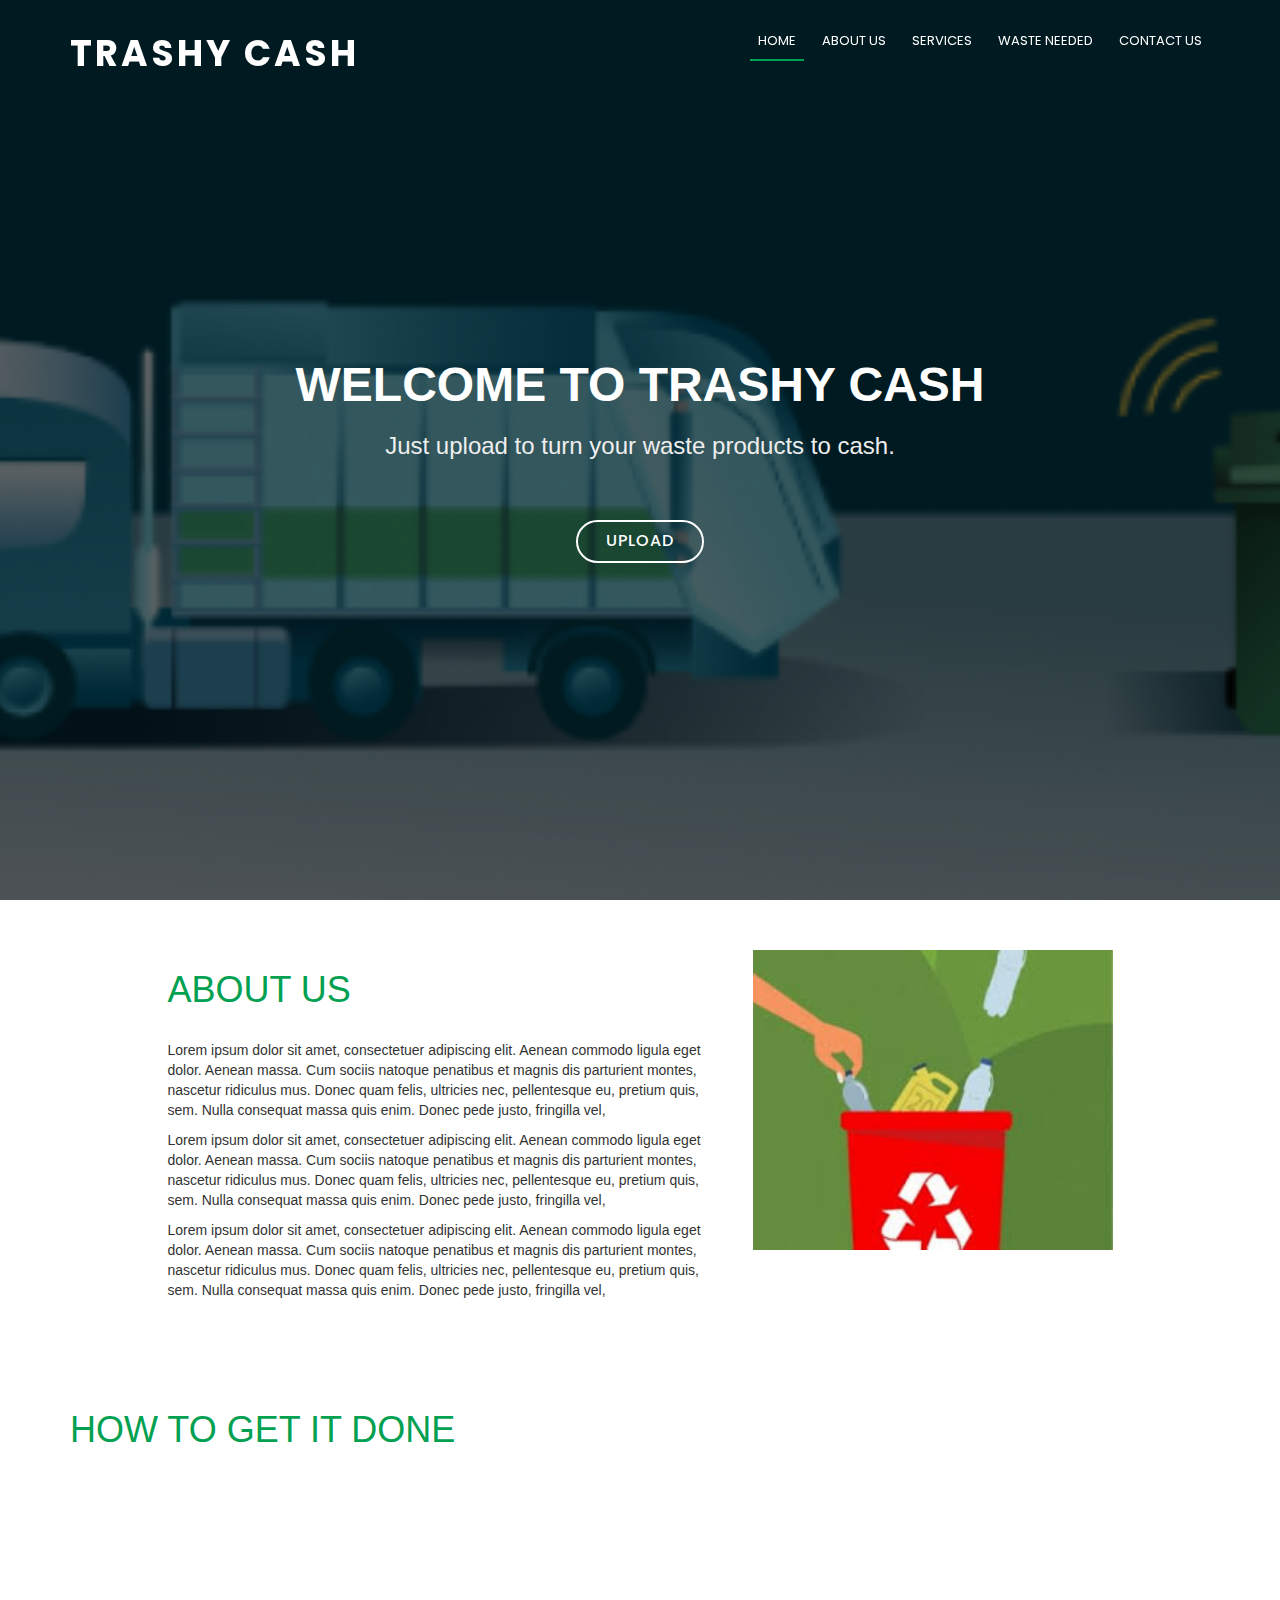
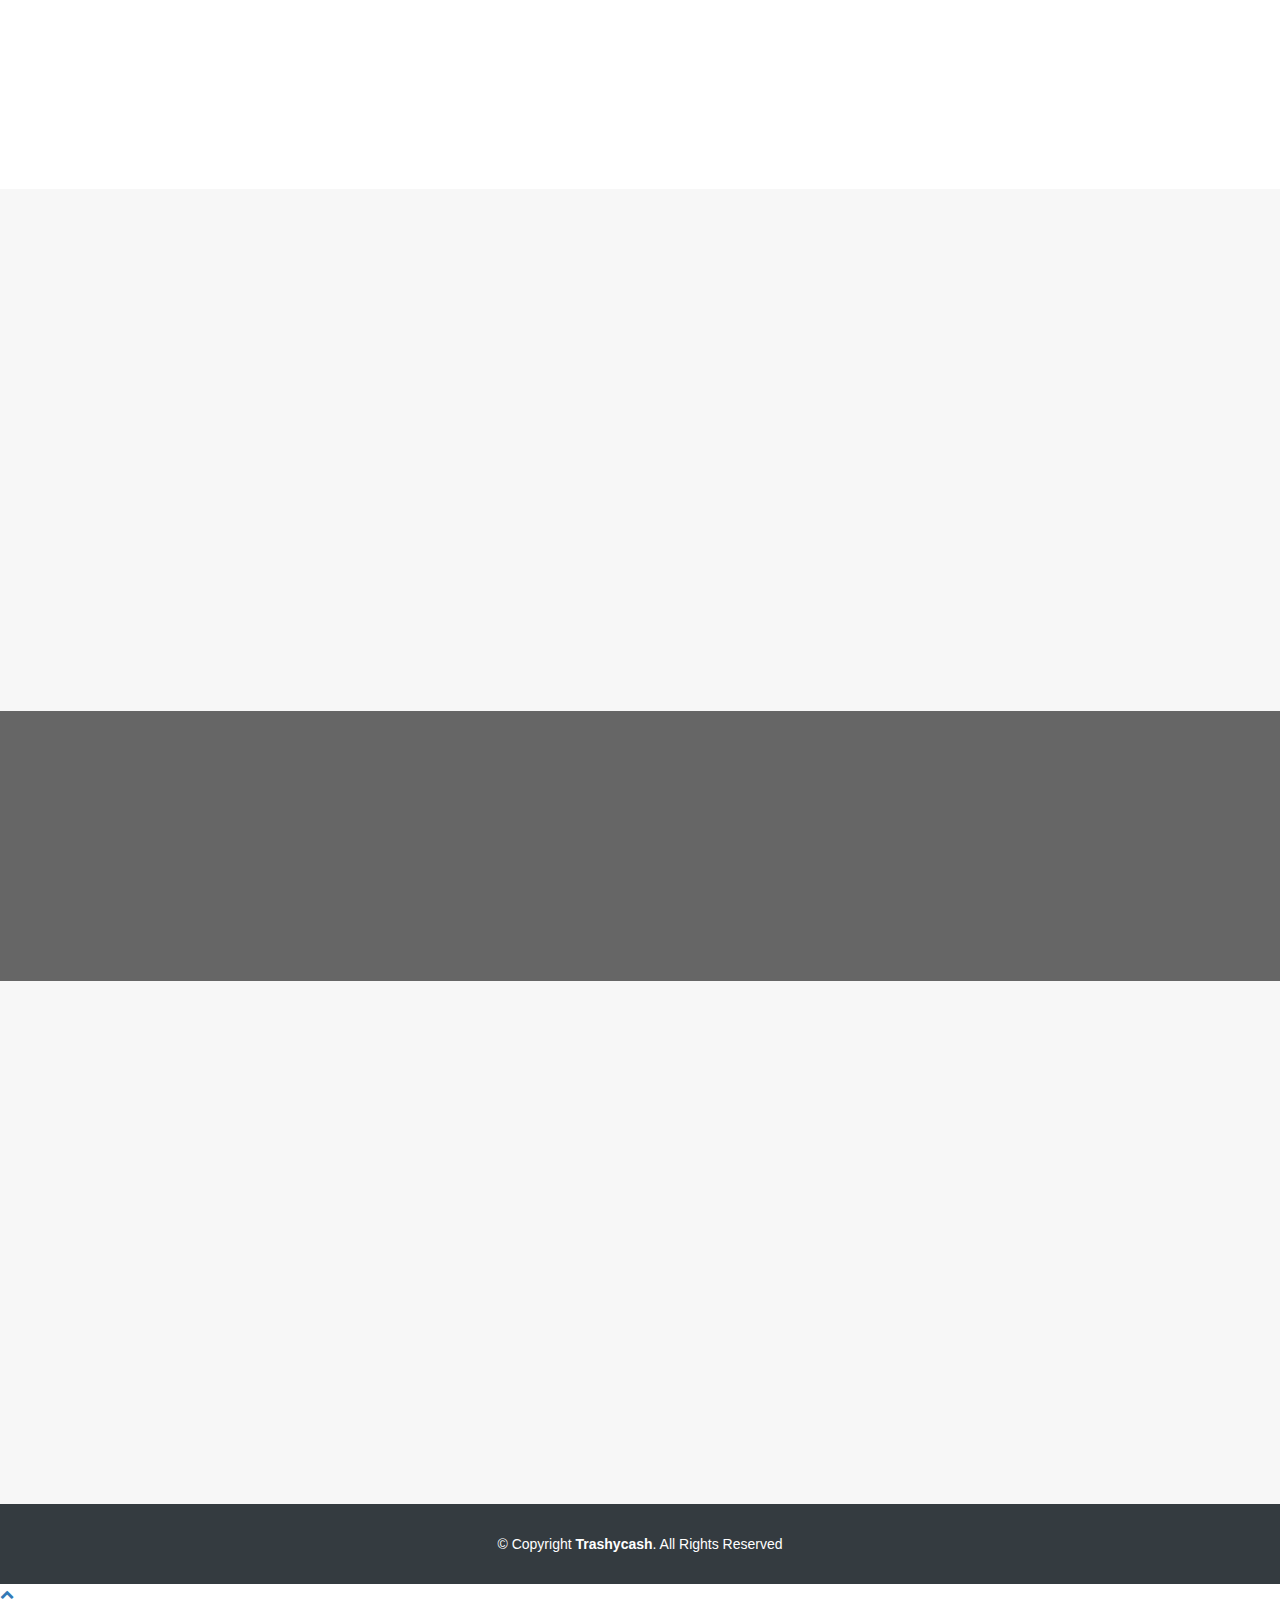
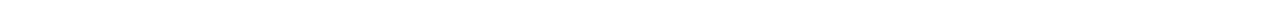
==== index.html @ c7c0f081 "Add files via upload" ====
<!DOCTYPE html>
<html lang="en">
<head>
  <meta charset="utf-8">
  <title>Trashy Cash</title>
  <meta content="width=device-width, initial-scale=1.0" name="viewport">
  <meta content="" name="keywords">
  <meta content="" name="description">

  <!-- Favicons -->
  <link href="img/favicon.png" rel="icon">
  <link href="img/apple-touch-icon.png" rel="apple-touch-icon">

  <!-- Google Fonts -->
  <link href="https://fonts.googleapis.com/css?family=Open+Sans:300,300i,400,400i,700,700i|Poppins:300,400,500,700" rel="stylesheet">

  <!-- Bootstrap CSS File -->
  <link href="lib/bootstrap/css/bootstrap.min.css" rel="stylesheet">

  <!--  CSS Files For Libraries -->
  <link href="lib/font-awesome/css/font-awesome.min.css" rel="stylesheet">
  <link href="lib/animate/animate.min.css" rel="stylesheet">

  <!-- Main Custom Stylesheet-->
  <link href="css/style.css" rel="stylesheet">

  
</head>
<body>

<!--==========================
  Header
  ============================-->
  <header id="header">
    <div class="container">

      <div id="logo" class="pull-left">
        <!--<a href="#hero"><img src="img/logo.png" alt="" title="" /></img></a>-->
        <!-- Uncomment below if you prefer to use a text logo -->
        <h1><a href="#hero">Trashy Cash</a></h1>
      </div>

      <nav id="nav-menu-container">
        <ul class="nav-menu">
          <li class="menu-active"><a href="#hero">Home</a></li>
          <li><a href="#about">About Us</a></li>
          <li><a href="#services">Services</a></li>
          <li><a href="#portfolio">Waste Needed</a></li>
          <!--<li><a href="#team">Team</a></li>-->
          <!--<li class="menu-has-children"><a href="">Drop Down</a>
            <ul>
              <li><a href="#">Drop Down 1</a></li>
              <li class="menu-has-children"><a href="#">Drop Down 2</a>
                <ul>
                  <li><a href="#">Deep Drop Down 1</a></li>
                  <li><a href="#">Deep Drop Down 2</a></li>
                  <li><a href="#">Deep Drop Down 3</a></li>
                  <li><a href="#">Deep Drop Down 4</a></li>
                  <li><a href="#">Deep Drop Down 5</a></li>
                </ul>
              </li>
              <li><a href="#">Drop Down 3</a></li>
              <li><a href="#">Drop Down 4</a></li>
              <li><a href="#">Drop Down 5</a></li>
            </ul>
          </li>-->
          <li><a href="#contact">Contact Us</a></li>
        </ul>
      </nav><!-- #nav-menu-container -->
    </div>
  </header><!-- #header -->

<!--==========================
    Hero Section
  ============================-->
  <section id="hero">
    <div class="hero-container">
      <h1>Welcome to Trashy Cash</h1>
      <h2>Just upload to turn your waste products to cash.</h2>
      <a href="https://docs.google.com/forms/d/e/1FAIpQLSfLsSIAt1y_o8FM-UbKfz3Cb-Qn1ecVWnhMZjjjKS8A0uUiVQ/viewform?usp=sf_link" class="btn-get-started">Upload</a>
    </div>
  </section><!-- #hero -->

  <!--About section-->

  <section id="about" class="sectionn">
      <div class="container">
          <div class="row">
              <div class="col-md-6 col-md-offset-1">
                  <h1>ABOUT US</h1>
                  <p>Lorem ipsum dolor sit amet, consectetuer adipiscing elit. Aenean commodo ligula eget dolor. Aenean massa. Cum sociis natoque penatibus et magnis dis parturient montes, nascetur ridiculus mus. Donec quam felis, ultricies nec, pellentesque eu, pretium quis, sem. Nulla consequat massa quis enim. Donec pede justo, fringilla vel,  </p>
                  <p>Lorem ipsum dolor sit amet, consectetuer adipiscing elit. Aenean commodo ligula eget dolor. Aenean massa. Cum sociis natoque penatibus et magnis dis parturient montes, nascetur ridiculus mus. Donec quam felis, ultricies nec, pellentesque eu, pretium quis, sem. Nulla consequat massa quis enim. Donec pede justo, fringilla vel,  </p>
                  <p>Lorem ipsum dolor sit amet, consectetuer adipiscing elit. Aenean commodo ligula eget dolor. Aenean massa. Cum sociis natoque penatibus et magnis dis parturient montes, nascetur ridiculus mus. Donec quam felis, ultricies nec, pellentesque eu, pretium quis, sem. Nulla consequat massa quis enim. Donec pede justo, fringilla vel,  </p>
              </div>

              <div class="col-md-4 ">
                  <img src="images/images.jpg" alt="" width="100%">
              </div>
          </div>
      </div>

  </section>

  <!--how to get it done-->

  <section id="procedure" class="sectionn">
      <div class="container">
          <h1>HOW TO GET IT DONE</h1>
          

              <div class="row">
          <div class="col-lg-4 col-md-6 wow fadeInUp" data-wow-delay="0.2s">
            <div class="box">
              <div class="icon"><a href=""><i class="fa fa-desktop"></i></a></div>
              <h4 class="title"><a href="">Lorem Ipsum</a></h4>
              <p class="description">Voluptatum deleniti atque corrupti quos dolores et quas molestias excepturi sint occaecati cupiditate non provident</p>
            </div>
          </div>
          <div class="col-lg-4 col-md-6 wow fadeInUp" data-wow-delay="0.4s">
            <div class="box">
              <div class="icon"><a href=""><i class="fa fa-bar-chart"></i></a></div>
              <h4 class="title"><a href="">Dolor Sitema</a></h4>
              <p class="description">Minim veniam, quis nostrud exercitation ullamco laboris nisi ut aliquip ex ea commodo consequat tarad limino ata</p>
            </div>
          </div>
          <div class="col-lg-4 col-md-6 wow fadeInUp" data-wow-delay="0.6s">
            <div class="box">
              <div class="icon"><a href=""><i class="fa fa-paper-plane"></i></a></div>
              <h4 class="title"><a href="">Sed ut perspiciatis</a></h4>
              <p class="description">Duis aute irure dolor in reprehenderit in voluptate velit esse cillum dolore eu fugiat nulla pariatur</p>
            </div>
          </div>
                  
                  
                  
              </div>

              
          </div>
      </div>

  </section>

  <!--<section id="needed" class="sectionn">
      <div class="container">
          <div class="row">
              <div class="col-md-6 col-md-offset-1">
                  <h1>ABOUT US</h1>
                  <p>Lorem ipsum dolor sit amet, consectetuer adipiscing elit. Aenean commodo ligula eget dolor. Aenean massa. Cum sociis natoque penatibus et magnis dis parturient montes, nascetur ridiculus mus. Donec quam felis, ultricies nec, pellentesque eu, pretium quis, sem. Nulla consequat massa quis enim. Donec pede justo, fringilla vel,  </p>
                  <p>Lorem ipsum dolor sit amet, consectetuer adipiscing elit. Aenean commodo ligula eget dolor. Aenean massa. Cum sociis natoque penatibus et magnis dis parturient montes, nascetur ridiculus mus. Donec quam felis, ultricies nec, pellentesque eu, pretium quis, sem. Nulla consequat massa quis enim. Donec pede justo, fringilla vel,  </p>
                  <p>Lorem ipsum dolor sit amet, consectetuer adipiscing elit. Aenean commodo ligula eget dolor. Aenean massa. Cum sociis natoque penatibus et magnis dis parturient montes, nascetur ridiculus mus. Donec quam felis, ultricies nec, pellentesque eu, pretium quis, sem. Nulla consequat massa quis enim. Donec pede justo, fringilla vel,  </p>
              </div>

              <div class="col-md-4 ">
                  <img src="images/images.jpg" alt="" width="100%">
              </div>
          </div>
      </div>
      
       </section>-->

       <!--==========================
      Portfolio Section
    ============================-->
    <section id="portfolio">
      <div class="container wow fadeInUp">
        <div class="section-header">
          <h3 class="section-title">MATERIALS NEEDED</h3>
          <!--<p class="section-description">Sed ut perspiciatis unde omnis iste natus error sit voluptatem accusantium doloremque</p>-->
        </div>
        <div class="row">

          <div class="col-lg-12">
            <ul id="portfolio-flters">
              <li data-filter=".filter-app, .filter-card, .filter-logo, .filter-web" class="filter-active">All</li>
              <li data-filter=".filter-app">App</li>
              <li data-filter=".filter-card">Card</li>
              <li data-filter=".filter-logo">Logo</li>
              <li data-filter=".filter-web">Web</li>
            </ul>
          </div>
        </div>

        <div class="row" id="portfolio-wrapper">
          <div class="col-lg-3 col-md-6 portfolio-item filter-app">
            <a href="">
              <img src="images/glassBottles.jpg" alt="">
              <div class="details">
                <h4>App 1</h4>
                <span>Alored dono par</span>
              </div>
            </a>
          </div>

          <div class="col-lg-3 col-md-6 portfolio-item filter-web">
            <a href="">
              <img src="images/metal.jpg" alt="">
              <div class="details">
                <h4>Web 2</h4>
                <span>Alored dono par</span>
              </div>
            </a>
          </div>

          <div class="col-lg-3 col-md-6 portfolio-item filter-app">
            <a href="">
              <img src="images/rubberBottle.jpg" alt="">
              <div class="details">
                <h4>App 3</h4>
                <span>Alored dono par</span>
              </div>
            </a>
          </div>

          <div class="col-lg-3 col-md-6 portfolio-item filter-card">
            <a href="">
              <img src="images/sachet.png" alt="">
              <div class="details">
                <h4>Card 1</h4>
                <span>Alored dono par</span>
              </div>
            </a>
          </div>

        

        
          


         

          
        </div>

      </div>
    </section><!-- #portfolio -->

      

  <!--call to action-->

   <section id="call-to-action">
      <div class="container wow fadeIn">
        <div class="row">
          <div class="col-lg-9 text-center text-lg-left">
            <h3 class="cta-title">Call To Action</h3>
            <p class="cta-text"> Duis aute irure dolor in reprehenderit in voluptate velit esse cillum dolore eu fugiat nulla pariatur. Excepteur sint occaecat cupidatat non proident, sunt in culpa qui officia deserunt mollit anim id est laborum.</p>
          </div>
          <div class="col-lg-3 cta-btn-container text-center">
            <a class="cta-btn align-middle" href="#">Call To Action</a>
          </div>
        </div>

      </div>
    </section><!-- #call-to-action -->


    
    <!--==========================
      Contact Section
    ============================-->
    <section id="contact">
      <div class="container wow fadeInUp">
        <div class="section-header">
          <h3 class="section-title">Contact</h3>
          <p class="section-description">Sed ut perspiciatis unde omnis iste natus error sit voluptatem accusantium doloremque</p>
        </div>
      </div>

      <!--<div id="google-map" data-latitude="40.713732" data-longitude="-74.0092704"></div>-->

      <div class="container wow fadeInUp">
        <div class="row justify-content-center">

          <div class="col-lg-3 col-md-4">

            <div class="info">
              <div>
                <i class="fa fa-map-marker"></i>
                <p>A108 Adam Street<br>New York, NY 535022</p>
              </div>

              <div>
                <i class="fa fa-envelope"></i>
                <p>info@example.com</p>
              </div>

              <div>
                <i class="fa fa-phone"></i>
                <p>+1 5589 55488 55s</p>
              </div>
            </div>

            <div class="social-links">
              <a href="#" class="twitter"><i class="fa fa-twitter"></i></a>
              <a href="#" class="facebook"><i class="fa fa-facebook"></i></a>
              <a href="#" class="instagram"><i class="fa fa-instagram"></i></a>
              <a href="#" class="google-plus"><i class="fa fa-google-plus"></i></a>
              <a href="#" class="linkedin"><i class="fa fa-linkedin"></i></a>
            </div>

          </div>

          <div class="col-lg-5 col-md-8">
            <div class="form">
              <div id="sendmessage">Your message has been sent. Thank you!</div>
              <div id="errormessage"></div>
              <form action="" method="post" role="form" class="contactForm">
                <div class="form-group">
                  <input type="text" name="name" class="form-control" id="name" placeholder="Your Name" data-rule="minlen:4" data-msg="Please enter at least 4 chars" />
                  <div class="validation"></div>
                </div>
                <div class="form-group">
                  <input type="email" class="form-control" name="email" id="email" placeholder="Your Email" data-rule="email" data-msg="Please enter a valid email" />
                  <div class="validation"></div>
                </div>
                <div class="form-group">
                  <input type="text" class="form-control" name="subject" id="subject" placeholder="Subject" data-rule="minlen:4" data-msg="Please enter at least 8 chars of subject" />
                  <div class="validation"></div>
                </div>
                <div class="form-group">
                  <textarea class="form-control" name="message" rows="5" data-rule="required" data-msg="Please write something for us" placeholder="Message"></textarea>
                  <div class="validation"></div>
                </div>
                <div class="text-center"><button type="submit">Send Message</button></div>
              </form>
            </div>
          </div>

        </div>

      </div>
    </section><!-- #contact -->

  </main>


  <!--==========================
    Footer
  ============================-->
  <footer id="footer">
    <div class="footer-top">
      <div class="container">

      </div>
    </div>

    <div class="container">
      <div class="copyright">
        &copy; Copyright <strong>Trashycash</strong>. All Rights Reserved
      </div>
      <!--<div class="credits">
       
        Trashy <a href="https://bootstrapmade.com/">BootstrapMade</a>
      </div>-->
    </div>
  </footer><!-- #footer -->

  <a href="#" class="back-to-top"><i class="fa fa-chevron-up"></i></a>


 






            <!-- JavaScript Libraries -->
  <script src="lib/jquery/jquery-3.2.1.min.js"></script>
  <script src="lib/jquery/jquery-migrate.min.js"></script>
  <script src="lib/bootstrap/js/bootstrap.bundle.min.js"></script>
  <script src="lib/easing/easing.min.js"></script>
  <script src="lib/wow/wow.min.js"></script>
  <!--<script src="https://maps.googleapis.com/maps/api/js?key=AIzaSyD8HeI8o-c1NppZA-92oYlXakhDPYR7XMY"></script>-->

  <!--<script src="lib/waypoints/waypoints.min.js"></script>-->
  <!--<script src="lib/counterup/counterup.min.js"></script>-->
  <script src="lib/superfish/hoverIntent.js"></script>
  <script src="lib/superfish/superfish.min.js"></script>

  <!-- Contact Form JavaScript File -->
  <script src="contactform/contactform.js"></script>

  <!-- Template Main Javascript File -->
  <script src="js/main.js"></script>
  </body>
</html>
---- css/style.css ----
.sectionn{
    padding-top:50px;
}

h1{
    color: #02a051;
    margin-bottom: 30px;
}

/*--------------------------------------------------------------
# Header
--------------------------------------------------------------*/
#header {
  padding: 30px 0;
  height: 92px;
  position: fixed;
  left: 0;
  top: 0;
  right: 0;
  transition: all 0.5s;
  z-index: 997;
}

#header #logo {
  float: left;
}

#header #logo h1 {
  font-size: 36px;
  margin: 0;
  padding: 6px 0;
  line-height: 1;
  font-family: "Poppins", sans-serif;
  font-weight: 700;
  letter-spacing: 3px;
  text-transform: uppercase;
}

#header #logo h1 a, #header #logo h1 a:hover {
  color: #fff;
}

#header #logo img {
  padding: 0;
  margin: 0;
}

@media (max-width: 768px) {
  #header #logo h1 {
    font-size: 26px;
  }
  #header #logo img {
    max-height: 40px;
  }
}

#header.header-fixed {
  background: rgba(52, 59, 64, 0.9);
  padding: 20px 0;
  height: 72px;
  transition: all 0.5s;
}

/*--------------------------------------------------------------
# Hero Section
--------------------------------------------------------------*/
#hero {
  display: table;
  width: 100%;
  height: 100vh;
  background: url(../img/hero-bg.jpg) top center fixed;
  background-size: cover;
}

#hero .hero-container {
  background: rgba(0, 0, 0, 0.6);
  display: table-cell;
  margin: 0;
  padding: 0 10px;
  text-align: center;
  vertical-align: middle;
}

#hero h1 {
  margin: 30px 0 10px 0;
  font-size: 48px;
  font-weight: 700;
  line-height: 56px;
  text-transform: uppercase;
  color: #fff;
}

@media (max-width: 768px) {
  #hero h1 {
    font-size: 28px;
    line-height: 36px;
  }
}

#hero h2 {
  color: #eee;
  margin-bottom: 50px;
  font-size: 24px;
}

@media (max-width: 768px) {
  #hero h2 {
    font-size: 18px;
    line-height: 24px;
    margin-bottom: 30px;
  }
}

#hero .btn-get-started {
  font-family: "Poppins", sans-serif;
  text-transform: uppercase;
  font-weight: 500;
  font-size: 16px;
  letter-spacing: 1px;
  display: inline-block;
  padding: 8px 28px;
  border-radius: 50px;
  transition: 0.5s;
  margin: 10px;
  border: 2px solid #fff;
  color: #fff;
}

#hero .btn-get-started:hover {
  background: #02a051;
  border: 2px solid #02a051;
  text-decoration: none;
}

/*--------------------------------------------------------------
# Navigation Menu
--------------------------------------------------------------*/
/* Nav Menu Essentials */
.nav-menu, .nav-menu * {
  margin: 0;
  padding: 0;
  list-style: none;
}

.nav-menu ul {
  position: absolute;
  display: none;
  top: 100%;
  left: 0;
  z-index: 99;
}

.nav-menu li {
  position: relative;
  white-space: nowrap;
}

.nav-menu > li {
  float: left;
}

.nav-menu li:hover > ul,
.nav-menu li.sfHover > ul {
  display: block;
}

.nav-menu ul ul {
  top: 0;
  left: 100%;
}

.nav-menu ul li {
  min-width: 180px;
}

/* Nav Menu Arrows */
.sf-arrows .sf-with-ul {
  padding-right: 30px;
}

.sf-arrows .sf-with-ul:after {
  content: "\f107";
  position: absolute;
  right: 15px;
  font-family: FontAwesome;
  font-style: normal;
  font-weight: normal;
}

.sf-arrows ul .sf-with-ul:after {
  content: "\f105";
}

/* Nav Meu Container */
#nav-menu-container {
  float: right;
  margin: 0;
}

@media (max-width: 768px) {
  #nav-menu-container {
    display: none;
  }
}

/* Nav Meu Styling */
.nav-menu a {
  padding: 0 8px 10px 8px;
  text-decoration: none;
  display: inline-block;
  color: #fff;
  font-family: "Poppins", sans-serif;
  font-weight: 400;
  text-transform: uppercase;
  font-size: 13px;
  outline: none;
}

.nav-menu > li {
  margin-left: 10px;
}

.nav-menu > li > a:before {
  content: "";
  position: absolute;
  width: 100%;
  height: 2px;
  bottom: 0;
  left: 0;
  background-color: #02a051;
  visibility: hidden;
  -webkit-transform: scaleX(0);
  transform: scaleX(0);
  -webkit-transition: all 0.3s ease-in-out 0s;
  transition: all 0.3s ease-in-out 0s;
}

.nav-menu a:hover:before, .nav-menu li:hover > a:before, .nav-menu .menu-active > a:before {
  visibility: visible;
  -webkit-transform: scaleX(1);
  transform: scaleX(1);
}

.nav-menu ul {
  margin: 4px 0 0 0;
  border: 1px solid #e7e7e7;
}

.nav-menu ul li {
  background: #fff;
}

.nav-menu ul li:first-child {
  border-top: 0;
}

.nav-menu ul li a {
  padding: 10px;
  color: #333;
  transition: 0.3s;
  display: block;
  font-size: 13px;
  text-transform: none;
}

.nav-menu ul li a:hover {
  background: #02a051;
  color: #fff;
}

.nav-menu ul ul {
  margin: 0;
}

/* Mobile Nav Toggle */
#mobile-nav-toggle {
  position: fixed;
  right: 0;
  top: 0;
  z-index: 999;
  margin: 20px 20px 0 0;
  border: 0;
  background: none;
  font-size: 24px;
  display: none;
  transition: all 0.4s;
  outline: none;
  cursor: pointer;
}

#mobile-nav-toggle i {
  color: #fff;
}

@media (max-width: 768px) {
  #mobile-nav-toggle {
    display: inline;
  }
}

/* Mobile Nav Styling */
#mobile-nav {
  position: fixed;
  top: 0;
  padding-top: 18px;
  bottom: 0;
  z-index: 998;
  background: rgba(52, 59, 64, 0.9);
  left: -260px;
  width: 260px;
  overflow-y: auto;
  transition: 0.4s;
}

#mobile-nav ul {
  padding: 0;
  margin: 0;
  list-style: none;
}

#mobile-nav ul li {
  position: relative;
}

#mobile-nav ul li a {
  color: #fff;
  font-size: 16px;
  overflow: hidden;
  padding: 10px 22px 10px 15px;
  position: relative;
  text-decoration: none;
  width: 100%;
  display: block;
  outline: none;
}

#mobile-nav ul li a:hover {
  color: #fff;
}

#mobile-nav ul li li {
  padding-left: 30px;
}

#mobile-nav ul .menu-has-children i {
  position: absolute;
  right: 0;
  z-index: 99;
  padding: 15px;
  cursor: pointer;
  color: #fff;
}

#mobile-nav ul .menu-has-children i.fa-chevron-up {
  color: #02a051;
}

#mobile-nav ul .menu-item-active {
  color: #02a051;
}

#mobile-body-overly {
  width: 100%;
  height: 100%;
  z-index: 997;
  top: 0;
  left: 0;
  position: fixed;
  background: rgba(52, 59, 64, 0.9);
  display: none;
}

/* Mobile Nav body classes */
body.mobile-nav-active {
  overflow: hidden;
}

body.mobile-nav-active #mobile-nav {
  left: 0;
}

body.mobile-nav-active #mobile-nav-toggle {
  color: #fff;
}


/*--------------------------------------------------------------
# Hero Section
--------------------------------------------------------------*/
#hero {
  display: table;
  width: 100%;
  height: 100vh;
  background: url(../images/banner_4.png) top center fixed;
  background-size: cover;
}

#hero .hero-container {
  background: rgba(0, 0, 0, 0.6);
  display: table-cell;
  margin: 0;
  padding: 0 10px;
  text-align: center;
  vertical-align: middle;
}

#hero h1 {
  margin: 30px 0 10px 0;
  font-size: 48px;
  font-weight: 700;
  line-height: 56px;
  text-transform: uppercase;
  color: #fff;
}

@media (max-width: 768px) {
  #hero h1 {
    font-size: 28px;
    line-height: 36px;
  }
}

#hero h2 {
  color: #eee;
  margin-bottom: 50px;
  font-size: 24px;
}

@media (max-width: 768px) {
  #hero h2 {
    font-size: 18px;
    line-height: 24px;
    margin-bottom: 30px;
  }
}

#hero .btn-get-started {
  font-family: "Poppins", sans-serif;
  text-transform: uppercase;
  font-weight: 500;
  font-size: 16px;
  letter-spacing: 1px;
  display: inline-block;
  padding: 8px 28px;
  border-radius: 50px;
  transition: 0.5s;
  margin: 10px;
  border: 2px solid #fff;
  color: #fff;
}

#hero .btn-get-started:hover {
  background: #02a051;
  border: 2px solid #02a051;
}

/*How to do it*/
 #procedure {
  background: #fff;
  background-size: cover;
  padding: 80px 0 60px 0;
}

#procedure .box {
  padding: 50px 20px;
  margin-bottom: 50px;
  text-align: center;
  border: 1px solid #e6e6e6;
  height: 200px;
  position: relative;
  background: #fafafa;
}

#procedure .icon {
  position: absolute;
  top: -36px;
  left: calc(50% - 36px);
  transition: 0.2s;
  border-radius: 50%;
  display: inline-block;
  border: 6px solid #fff;
}

#procedure .icon a {
  display: inline-block;
  background: #2dc997;
  border: 2px solid #2dc997;
  padding: 16px;
  border-radius: 50%;
  transition: 0.3s;
}

#procedure .icon i {
  color: #fff;
  font-size: 24px;
}

#procedure .box:hover .icon i {
  color: #2dc997;
}

#procedure .box:hover .icon a {
  color: #2dc997;
  background: #fff;
}

/* Portfolio Section
--------------------------------*/
#portfolio {
  background: #f7f7f7;
  padding: 80px 0;
}

#portfolio #portfolio-wrapper {
  padding-right: 15px;
}

#portfolio #portfolio-flters {
  padding: 0;
  margin: 0 0 45px 0;
  list-style: none;
  text-align: center;
}

#portfolio #portfolio-flters li {
  cursor: pointer;
  margin: 0 10px;
  display: inline-block;
  padding: 10px 22px;
  font-size: 12px;
  line-height: 20px;
  color: #666666;
  border-radius: 4px;
  text-transform: uppercase;
  background: #fff;
  margin-bottom: 5px;
  transition: all 0.3s ease-in-out;
}

#portfolio #portfolio-flters li:hover, #portfolio #portfolio-flters li.filter-active {
  background: #2dc997;
  color: #fff;
}

#portfolio .portfolio-item {
  position: relative;
  height: 200px;
  overflow: hidden !important;
  margin-bottom: 15px;
  transition: all 350ms ease;
  transform: scale(1);
}

#portfolio .portfolio-item a {
  display: block;
  margin-right: 15px;
}

#portfolio .portfolio-item img {
  position: relative;
  top: 0;
  transition: all 600ms cubic-bezier(0.645, 0.045, 0.355, 1);
}

#portfolio .portfolio-item .details {
  height: 50px;
  background: #2dc997;
  position: absolute;
  width: 100%;
  height: 50px;
  bottom: -50px;
  transition: all 300ms cubic-bezier(0.645, 0.045, 0.355, 1);
}

#portfolio .portfolio-item .details h4 {
  font-size: 14px;
  font-weight: 700;
  color: #fff;
  padding: 8px 0 2px 8px;
  margin: 0;
}

#portfolio .portfolio-item .details span {
  display: block;
  color: #fff;
  font-size: 13px;
  padding-left: 8px;
}

#portfolio .portfolio-item:hover .details {
  bottom: 0;
}

#portfolio .portfolio-item:hover img {
  top: -30px;
}


/* Call To Action Section
--------------------------------*/
#call-to-action {
  background: linear-gradient(rgba(0, 0, 0, 0.6), rgba(0, 0, 0, 0.6)), url(../images/call.jpg) fixed center center;
  background-size: cover;
  padding: 80px 0;
}

#call-to-action .cta-title {
  color: #fff;
  font-size: 28px;
  font-weight: 700;
}

#call-to-action .cta-text {
  color: #fff;
}

@media (min-width: 769px) {
  #call-to-action .cta-btn-container {
    display: flex;
    align-items: center;
    justify-content: flex-end;
  }
}

#call-to-action .cta-btn {
  font-family: "Poppins", sans-serif;
  text-transform: uppercase;
  font-weight: 500;
  font-size: 16px;
  letter-spacing: 1px;
  display: inline-block;
  padding: 8px 30px;
  border-radius: 50px;
  transition: 0.5s;
  margin: 10px;
  border: 2px solid #fff;
  color: #fff;
}

#call-to-action .cta-btn:hover {
  background: #2dc997;
  border: 2px solid #2dc997;
}

/* Contact Section
--------------------------------*/
#contact {
  background: #f7f7f7;
  padding: 80px 0 40px 0;
}

#contact #google-map {
  height: 300px;
  margin-bottom: 20px;
}

#contact .info {
  color: #333333;
}

#contact .info i {
  font-size: 32px;
  color: #2dc997;
  float: left;
}

#contact .info p {
  padding: 0 0 10px 50px;
  margin-bottom: 20px;
  line-height: 22px;
  font-size: 14px;
}

#contact .info .email p {
  padding-top: 5px;
}

#contact .social-links {
  padding-bottom: 20px;
}

#contact .social-links a {
  font-size: 18px;
  display: inline-block;
  background: #333;
  color: #fff;
  line-height: 1;
  padding: 8px 0;
  border-radius: 50%;
  text-align: center;
  width: 36px;
  height: 36px;
  transition: 0.3s;
}

#contact .social-links a:hover {
  background: #2dc997;
  color: #fff;
}

#contact .form #sendmessage {
  color: #2dc997;
  border: 1px solid #2dc997;
  display: none;
  text-align: center;
  padding: 15px;
  font-weight: 600;
  margin-bottom: 15px;
}

#contact .form #errormessage {
  color: red;
  display: none;
  border: 1px solid red;
  text-align: center;
  padding: 15px;
  font-weight: 600;
  margin-bottom: 15px;
}

#contact .form #sendmessage.show, #contact .form #errormessage.show, #contact .form .show {
  display: block;
}

#contact .form .validation {
  color: red;
  display: none;
  margin: 0 0 20px;
  font-weight: 400;
  font-size: 13px;
}

#contact .form input, #contact .form textarea {
  border-radius: 0;
  box-shadow: none;
  font-size: 14px;
}

#contact .form button[type="submit"] {
  background: #2dc997;
  border: 0;
  padding: 10px 24px;
  color: #fff;
  transition: 0.4s;
}

#contact .form button[type="submit"]:hover {
  background: #51d8ad;
}

/*--------------------------------------------------------------
# Footer
--------------------------------------------------------------*/
#footer {
  background: #343b40;
  padding: 30px 0;
  color: #fff;
  font-size: 14px;
}

#footer .copyright {
  text-align: center;
}

#footer .credits {
  padding-top: 10px;
  text-align: center;
  font-size: 13px;
  color: #ccc;
}
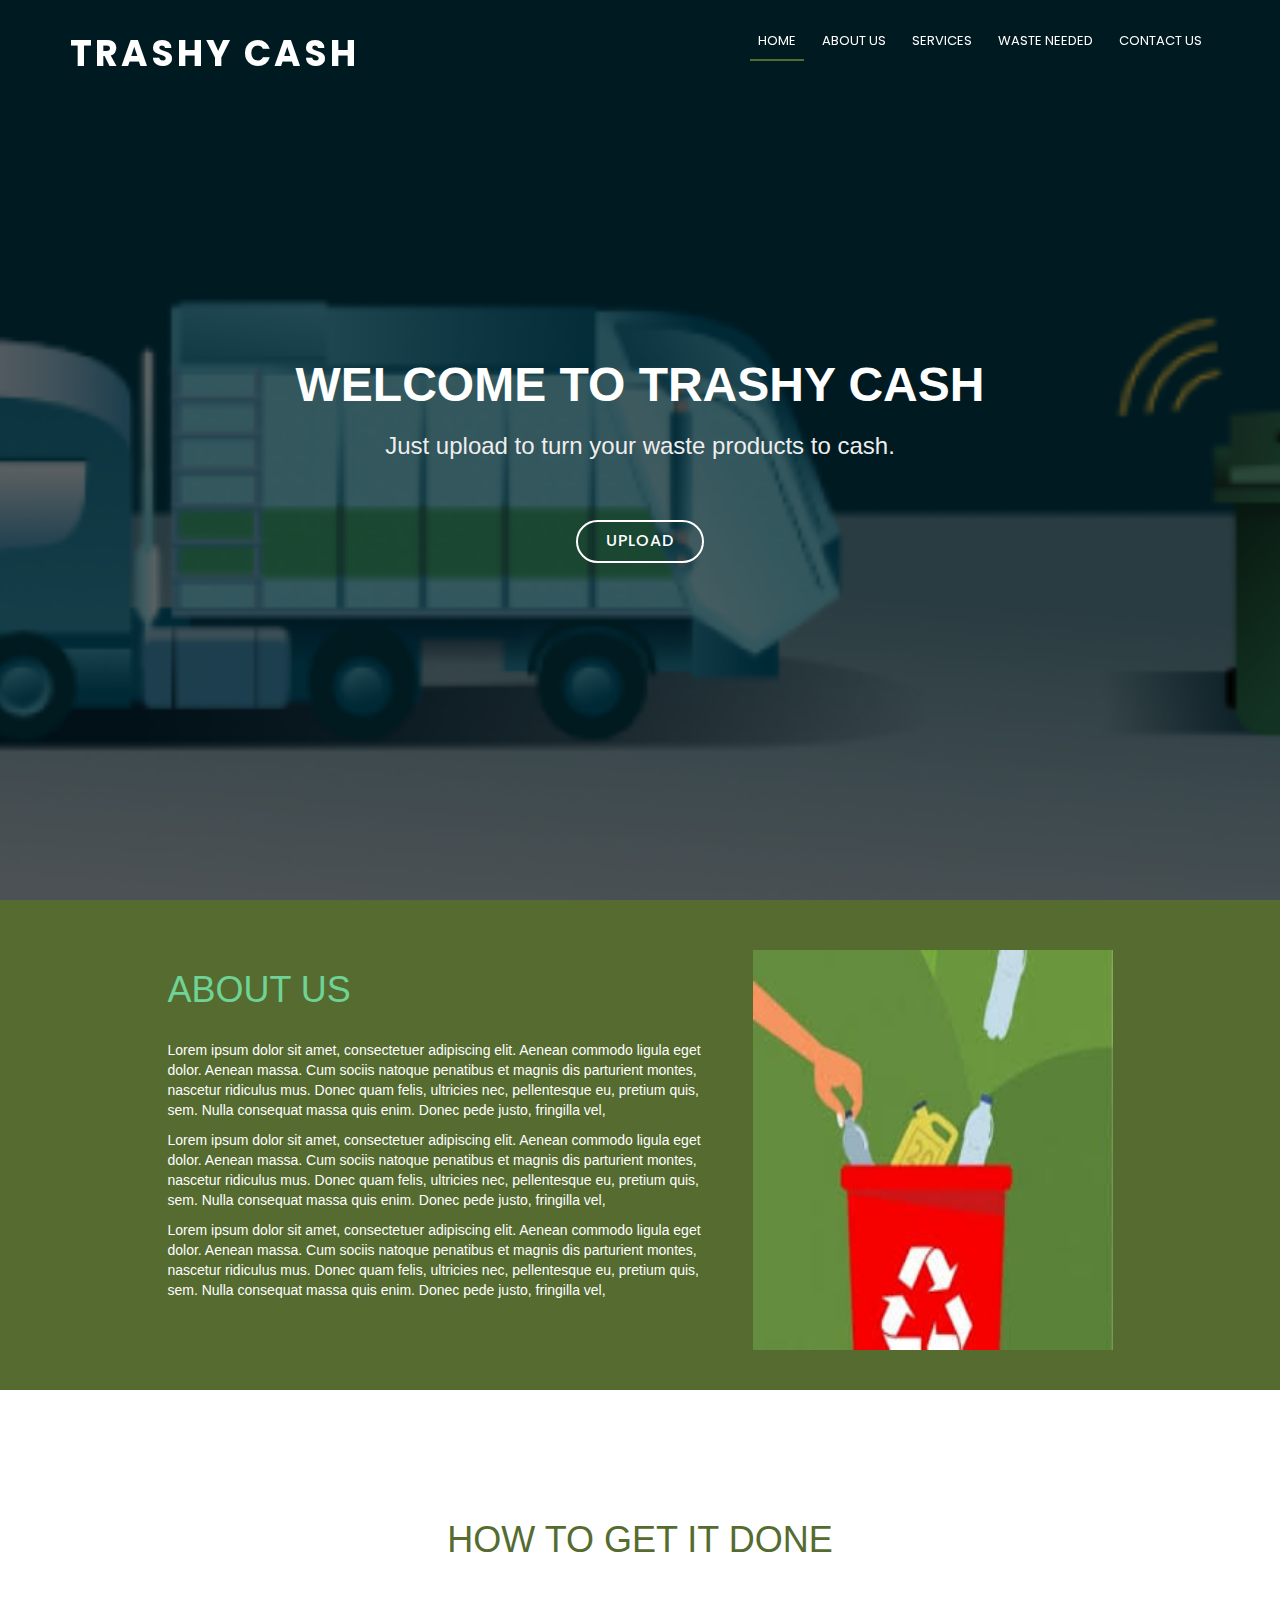
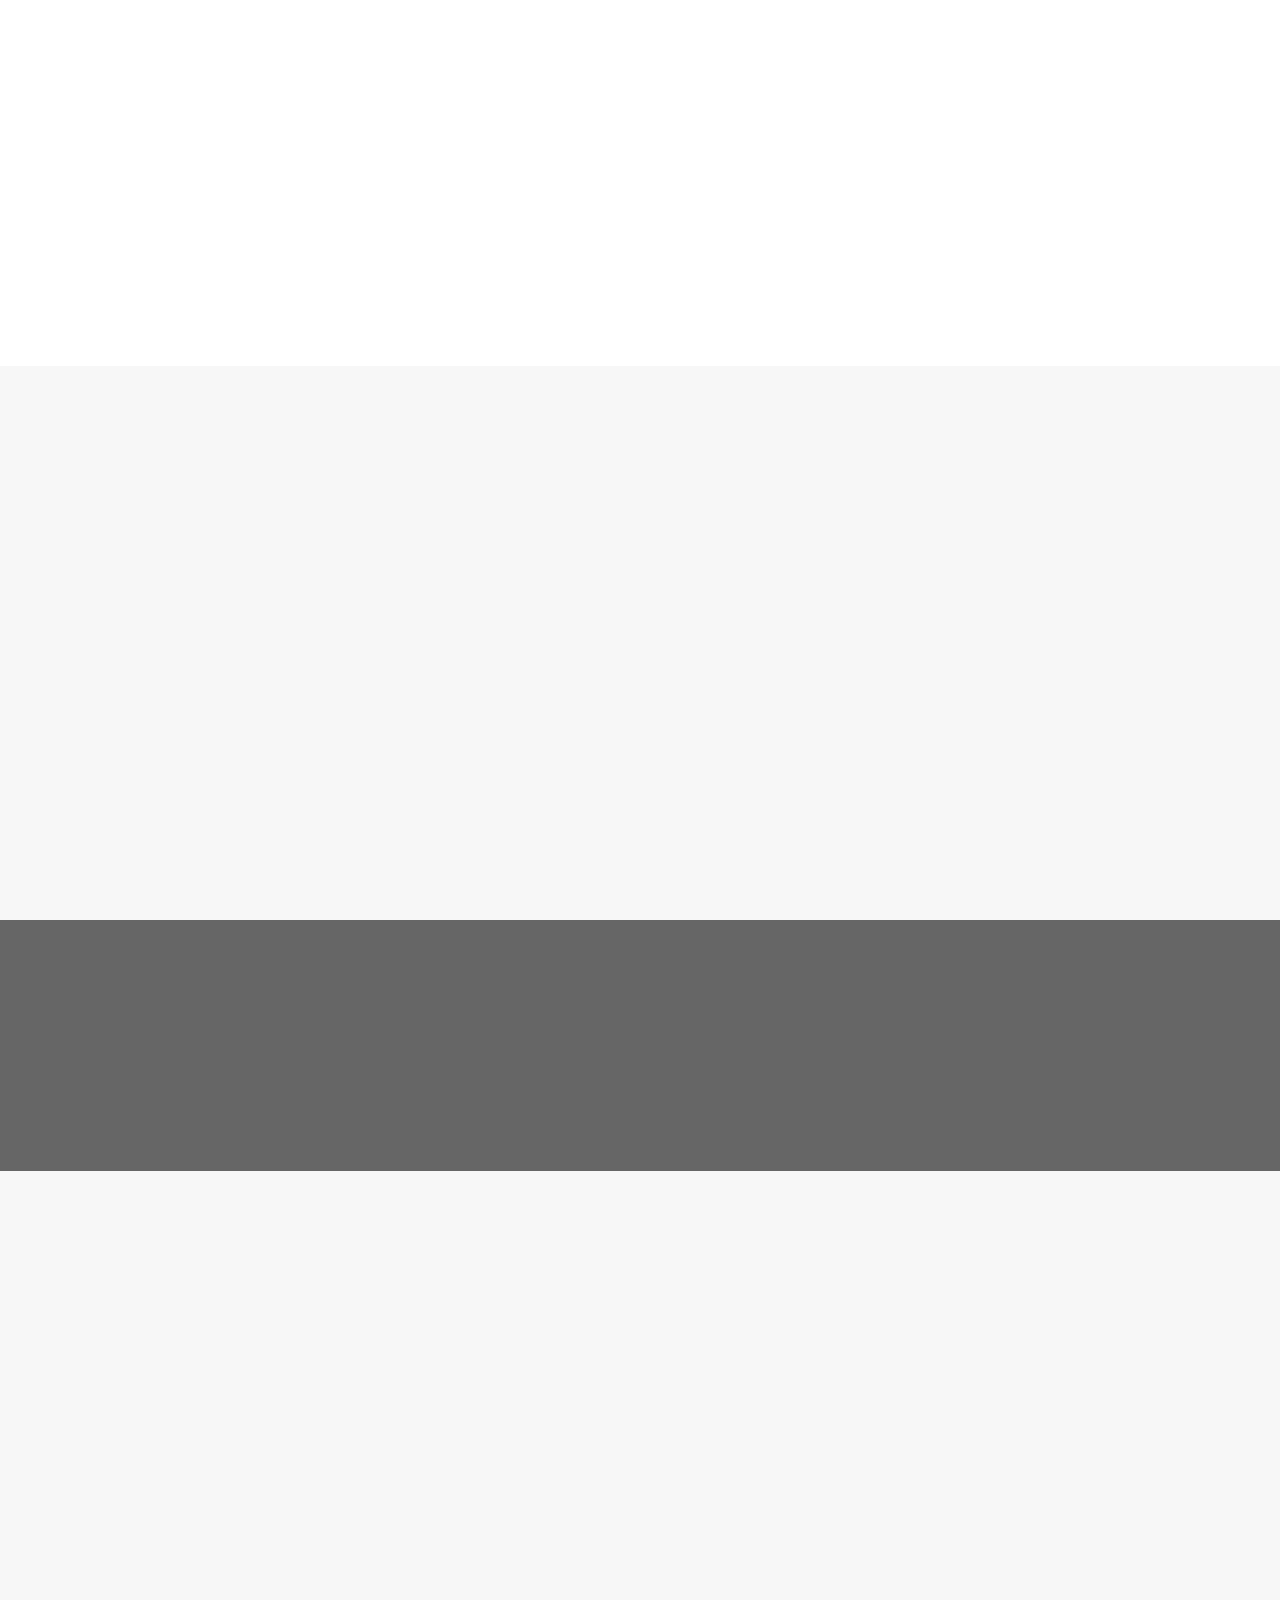
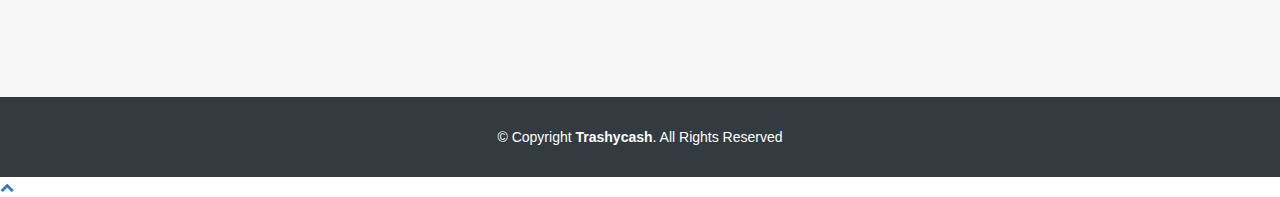
==== commit 6e1e8ac7: "Add files via upload" ====
--- a/index.html
+++ b/index.html
@@ -78,7 +78,8 @@
       <h1>Welcome to Trashy Cash</h1>
       <h2>Just upload to turn your waste products to cash.</h2>
       <a href="https://docs.google.com/forms/d/e/1FAIpQLSfLsSIAt1y_o8FM-UbKfz3Cb-Qn1ecVWnhMZjjjKS8A0uUiVQ/viewform?usp=sf_link" class="btn-get-started">Upload</a>
-    </div>
+ <!--<a href="form.html" class="btn-get-started">Upload</a>-->
+</div>
   </section><!-- #hero -->
 
   <!--About section-->
@@ -87,14 +88,14 @@
       <div class="container">
           <div class="row">
               <div class="col-md-6 col-md-offset-1">
-                  <h1>ABOUT US</h1>
+                  <h1 style=" color: #6fd396;">ABOUT US</h1>
                   <p>Lorem ipsum dolor sit amet, consectetuer adipiscing elit. Aenean commodo ligula eget dolor. Aenean massa. Cum sociis natoque penatibus et magnis dis parturient montes, nascetur ridiculus mus. Donec quam felis, ultricies nec, pellentesque eu, pretium quis, sem. Nulla consequat massa quis enim. Donec pede justo, fringilla vel,  </p>
                   <p>Lorem ipsum dolor sit amet, consectetuer adipiscing elit. Aenean commodo ligula eget dolor. Aenean massa. Cum sociis natoque penatibus et magnis dis parturient montes, nascetur ridiculus mus. Donec quam felis, ultricies nec, pellentesque eu, pretium quis, sem. Nulla consequat massa quis enim. Donec pede justo, fringilla vel,  </p>
                   <p>Lorem ipsum dolor sit amet, consectetuer adipiscing elit. Aenean commodo ligula eget dolor. Aenean massa. Cum sociis natoque penatibus et magnis dis parturient montes, nascetur ridiculus mus. Donec quam felis, ultricies nec, pellentesque eu, pretium quis, sem. Nulla consequat massa quis enim. Donec pede justo, fringilla vel,  </p>
               </div>
 
               <div class="col-md-4 ">
-                  <img src="images/images.jpg" alt="" width="100%">
+                  <img src="images/images.jpg" alt="" width="100%" style="height:400px; margin-bottom: 40px;">
               </div>
           </div>
       </div>
@@ -105,29 +106,29 @@
 
   <section id="procedure" class="sectionn">
       <div class="container">
-          <h1>HOW TO GET IT DONE</h1>
+          <h1 style="padding-bottom:66px" class="text-center">HOW TO GET IT DONE</h1>
           
 
               <div class="row">
           <div class="col-lg-4 col-md-6 wow fadeInUp" data-wow-delay="0.2s">
             <div class="box">
-              <div class="icon"><a href=""><i class="fa fa-desktop"></i></a></div>
-              <h4 class="title"><a href="">Lorem Ipsum</a></h4>
-              <p class="description">Voluptatum deleniti atque corrupti quos dolores et quas molestias excepturi sint occaecati cupiditate non provident</p>
+              <div class="icon"><a href=""><i class="fa fa-camera"></i></a></div>
+              <h4 class="title"><a href="">Step 1</a></h4>
+              <p class="description">Take a picture of the accepted waste gathered.</p>
             </div>
           </div>
           <div class="col-lg-4 col-md-6 wow fadeInUp" data-wow-delay="0.4s">
             <div class="box">
-              <div class="icon"><a href=""><i class="fa fa-bar-chart"></i></a></div>
-              <h4 class="title"><a href="">Dolor Sitema</a></h4>
-              <p class="description">Minim veniam, quis nostrud exercitation ullamco laboris nisi ut aliquip ex ea commodo consequat tarad limino ata</p>
+              <div class="icon"><a href=""><i class="fa fa-pencil-square-o"></i></a></div>
+              <h4 class="title"><a href="">Step 2</a></h4>
+              <p class="description">Click on the upload button on the page and fill the form</p>
             </div>
           </div>
           <div class="col-lg-4 col-md-6 wow fadeInUp" data-wow-delay="0.6s">
             <div class="box">
-              <div class="icon"><a href=""><i class="fa fa-paper-plane"></i></a></div>
-              <h4 class="title"><a href="">Sed ut perspiciatis</a></h4>
-              <p class="description">Duis aute irure dolor in reprehenderit in voluptate velit esse cillum dolore eu fugiat nulla pariatur</p>
+              <div class="icon"><a href=""><i class="fa fa-hourglass-start"></i></a></div>
+              <h4 class="title"><a href="">Step 3</a></h4>
+              <p class="description">After submission,sit back and relax. We will get back to you soon.</p>
             </div>
           </div>
                   
@@ -165,59 +166,59 @@
     <section id="portfolio">
       <div class="container wow fadeInUp">
         <div class="section-header">
-          <h3 class="section-title">MATERIALS NEEDED</h3>
+          <h1 class="text-center">MATERIALS NEEDED</h1>
           <!--<p class="section-description">Sed ut perspiciatis unde omnis iste natus error sit voluptatem accusantium doloremque</p>-->
         </div>
         <div class="row">
 
           <div class="col-lg-12">
             <ul id="portfolio-flters">
-              <li data-filter=".filter-app, .filter-card, .filter-logo, .filter-web" class="filter-active">All</li>
-              <li data-filter=".filter-app">App</li>
-              <li data-filter=".filter-card">Card</li>
-              <li data-filter=".filter-logo">Logo</li>
-              <li data-filter=".filter-web">Web</li>
+              <li data-filter=".filter-plastic, .filter-metal, .filter-glass, .filter-sachet" class="filter-active">All</li>
+              <li data-filter=".filter-plastic">Plastic/Rubber bottles</li>
+              <li data-filter=".filter-metal">Metals</li>
+              <li data-filter=".filter-glass">Glass bottles</li>
+              <li data-filter=".filter-sachet">Sachet</li>
             </ul>
           </div>
         </div>
 
         <div class="row" id="portfolio-wrapper">
-          <div class="col-lg-3 col-md-6 portfolio-item filter-app">
+          <div class="col-lg-3 col-md-6 portfolio-item filter-plastic">
             <a href="">
               <img src="images/glassBottles.jpg" alt="">
               <div class="details">
-                <h4>App 1</h4>
-                <span>Alored dono par</span>
+                <h4>Plastic bottles</h4>
+                <span>Needed</span>
               </div>
             </a>
           </div>
 
-          <div class="col-lg-3 col-md-6 portfolio-item filter-web">
+          <div class="col-lg-3 col-md-6 portfolio-item filter-metal">
             <a href="">
               <img src="images/metal.jpg" alt="">
               <div class="details">
-                <h4>Web 2</h4>
-                <span>Alored dono par</span>
+                <h4>Metals</h4>
+                <span>Needed</span>
               </div>
             </a>
           </div>
 
-          <div class="col-lg-3 col-md-6 portfolio-item filter-app">
+          <div class="col-lg-3 col-md-6 portfolio-item filter-glass">
             <a href="">
               <img src="images/rubberBottle.jpg" alt="">
               <div class="details">
-                <h4>App 3</h4>
-                <span>Alored dono par</span>
+                <h4>Glass bottles</h4>
+                <span>Needed</span>
               </div>
             </a>
           </div>
 
-          <div class="col-lg-3 col-md-6 portfolio-item filter-card">
+          <div class="col-lg-3 col-md-6 portfolio-item filter-sachet">
             <a href="">
               <img src="images/sachet.png" alt="">
               <div class="details">
-                <h4>Card 1</h4>
-                <span>Alored dono par</span>
+                <h4>Sachet</h4>
+                <span>Needed</span>
               </div>
             </a>
           </div>
@@ -244,11 +245,11 @@
       <div class="container wow fadeIn">
         <div class="row">
           <div class="col-lg-9 text-center text-lg-left">
-            <h3 class="cta-title">Call To Action</h3>
-            <p class="cta-text"> Duis aute irure dolor in reprehenderit in voluptate velit esse cillum dolore eu fugiat nulla pariatur. Excepteur sint occaecat cupidatat non proident, sunt in culpa qui officia deserunt mollit anim id est laborum.</p>
+            <h3 class="cta-title">Start uploading now</h3>
+            <p class="cta-text"> Got any of the needed waste products? If yes, click the button now!!!</p>
           </div>
           <div class="col-lg-3 cta-btn-container text-center">
-            <a class="cta-btn align-middle" href="#">Call To Action</a>
+            <a class="cta-btn align-middle" href="#">Upload</a>
           </div>
         </div>
 
@@ -263,8 +264,8 @@
     <section id="contact">
       <div class="container wow fadeInUp">
         <div class="section-header">
-          <h3 class="section-title">Contact</h3>
-          <p class="section-description">Sed ut perspiciatis unde omnis iste natus error sit voluptatem accusantium doloremque</p>
+          <h1 class="text-center">CONTACT</h1>
+          <!--<p class="section-description">Sed ut perspiciatis unde omnis iste natus error sit voluptatem accusantium doloremque</p>-->
         </div>
       </div>
 
@@ -278,17 +279,17 @@
             <div class="info">
               <div>
                 <i class="fa fa-map-marker"></i>
-                <p>A108 Adam Street<br>New York, NY 535022</p>
+                <p>Accra,Ghana</p>
               </div>
 
               <div>
                 <i class="fa fa-envelope"></i>
-                <p>info@example.com</p>
+                <p>trashycash1@gmail.com</p>
               </div>
 
               <div>
                 <i class="fa fa-phone"></i>
-                <p>+1 5589 55488 55s</p>
+                <p>+233 542111825</p>
               </div>
             </div>
 
--- a/css/style.css
+++ b/css/style.css
@@ -3,10 +3,15 @@
 }
 
 h1{
-    color: #02a051;
+    color: #556b30;
     margin-bottom: 30px;
 }
 
+#about{
+   background: #556b30;
+   color:#fff;
+   margin-bottom: 30px;
+}
 /*--------------------------------------------------------------
 # Header
 --------------------------------------------------------------*/
@@ -127,8 +132,8 @@
 }
 
 #hero .btn-get-started:hover {
-  background: #02a051;
-  border: 2px solid #02a051;
+  background: #556b30;
+  border: 2px solid #556b30;
   text-decoration: none;
 }
 
@@ -227,7 +232,7 @@
   height: 2px;
   bottom: 0;
   left: 0;
-  background-color: #02a051;
+  background-color: #556b30;
   visibility: hidden;
   -webkit-transform: scaleX(0);
   transform: scaleX(0);
@@ -264,7 +269,7 @@
 }
 
 .nav-menu ul li a:hover {
-  background: #02a051;
+  background: #556b30;
   color: #fff;
 }
 
@@ -352,11 +357,11 @@
 }
 
 #mobile-nav ul .menu-has-children i.fa-chevron-up {
-  color: #02a051;
+  color: #556b30;
 }
 
 #mobile-nav ul .menu-item-active {
-  color: #02a051;
+  color: #556b30;
 }
 
 #mobile-body-overly {
@@ -450,8 +455,8 @@
 }
 
 #hero .btn-get-started:hover {
-  background: #02a051;
-  border: 2px solid #02a051;
+  background: #556b30;
+  border: 2px solid #556b30;
 }
 
 /*How to do it*/
@@ -483,8 +488,8 @@
 
 #procedure .icon a {
   display: inline-block;
-  background: #2dc997;
-  border: 2px solid #2dc997;
+  background: #6fd396;
+  border: 2px solid #6fd396;
   padding: 16px;
   border-radius: 50%;
   transition: 0.3s;
@@ -496,11 +501,11 @@
 }
 
 #procedure .box:hover .icon i {
-  color: #2dc997;
+  color: #6fd396;
 }
 
 #procedure .box:hover .icon a {
-  color: #2dc997;
+  color: #6fd396;
   background: #fff;
 }
 
@@ -538,7 +543,7 @@
 }
 
 #portfolio #portfolio-flters li:hover, #portfolio #portfolio-flters li.filter-active {
-  background: #2dc997;
+  background: #6fd396;
   color: #fff;
 }
 
@@ -564,7 +569,7 @@
 
 #portfolio .portfolio-item .details {
   height: 50px;
-  background: #2dc997;
+  background: #6fd396;
   position: absolute;
   width: 100%;
   height: 50px;
@@ -638,8 +643,10 @@
 }
 
 #call-to-action .cta-btn:hover {
-  background: #2dc997;
-  border: 2px solid #2dc997;
+  background: #556b30;
+  border: 2px solid #556b30;
+  text-decoration: none;
+
 }
 
 /* Contact Section
@@ -660,7 +667,7 @@
 
 #contact .info i {
   font-size: 32px;
-  color: #2dc997;
+  color: #6fd396;
   float: left;
 }
 
@@ -694,13 +701,13 @@
 }
 
 #contact .social-links a:hover {
-  background: #2dc997;
+  background: #6fd396;
   color: #fff;
 }
 
 #contact .form #sendmessage {
-  color: #2dc997;
-  border: 1px solid #2dc997;
+  color: #6fd396;
+  border: 1px solid #6fd396;
   display: none;
   text-align: center;
   padding: 15px;
@@ -737,7 +744,7 @@
 }
 
 #contact .form button[type="submit"] {
-  background: #2dc997;
+  background: #6fd396;
   border: 0;
   padding: 10px 24px;
   color: #fff;
@@ -745,7 +752,7 @@
 }
 
 #contact .form button[type="submit"]:hover {
-  background: #51d8ad;
+  background: #6fd396;
 }
 
 /*--------------------------------------------------------------
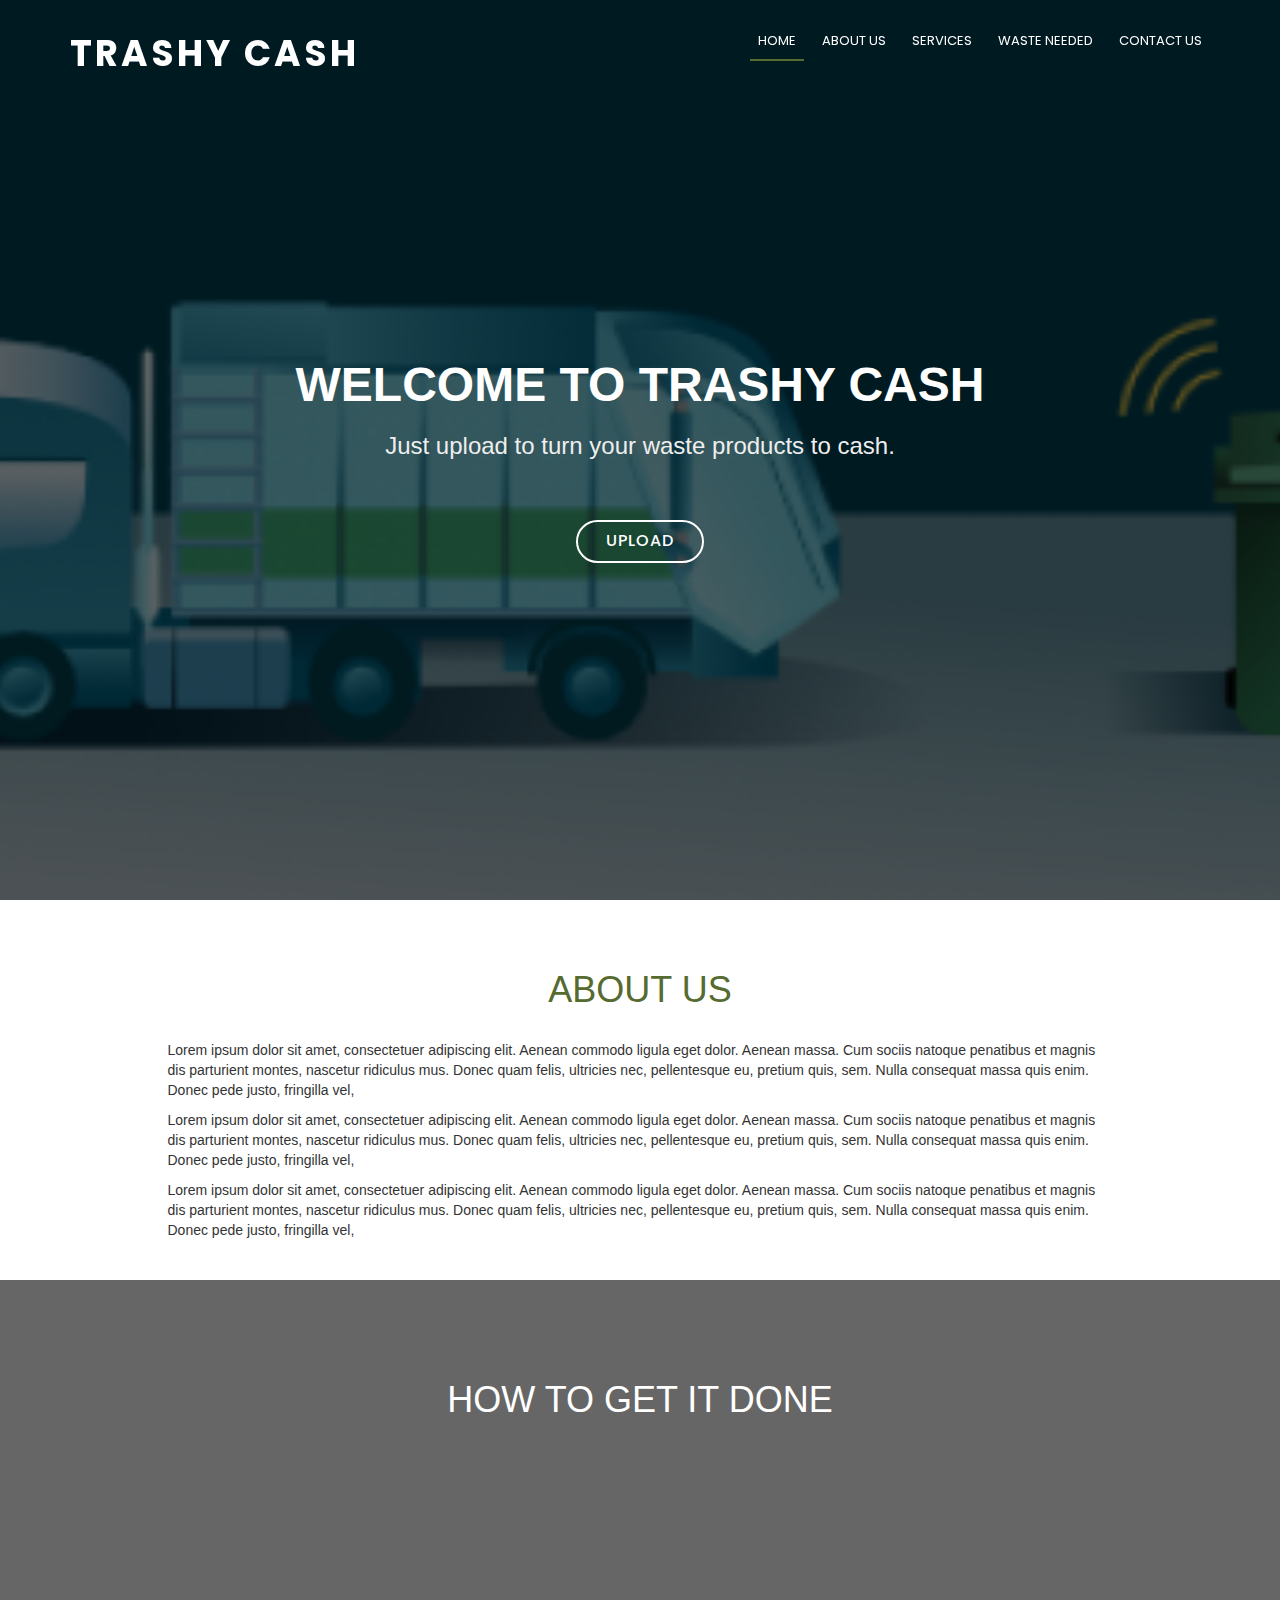
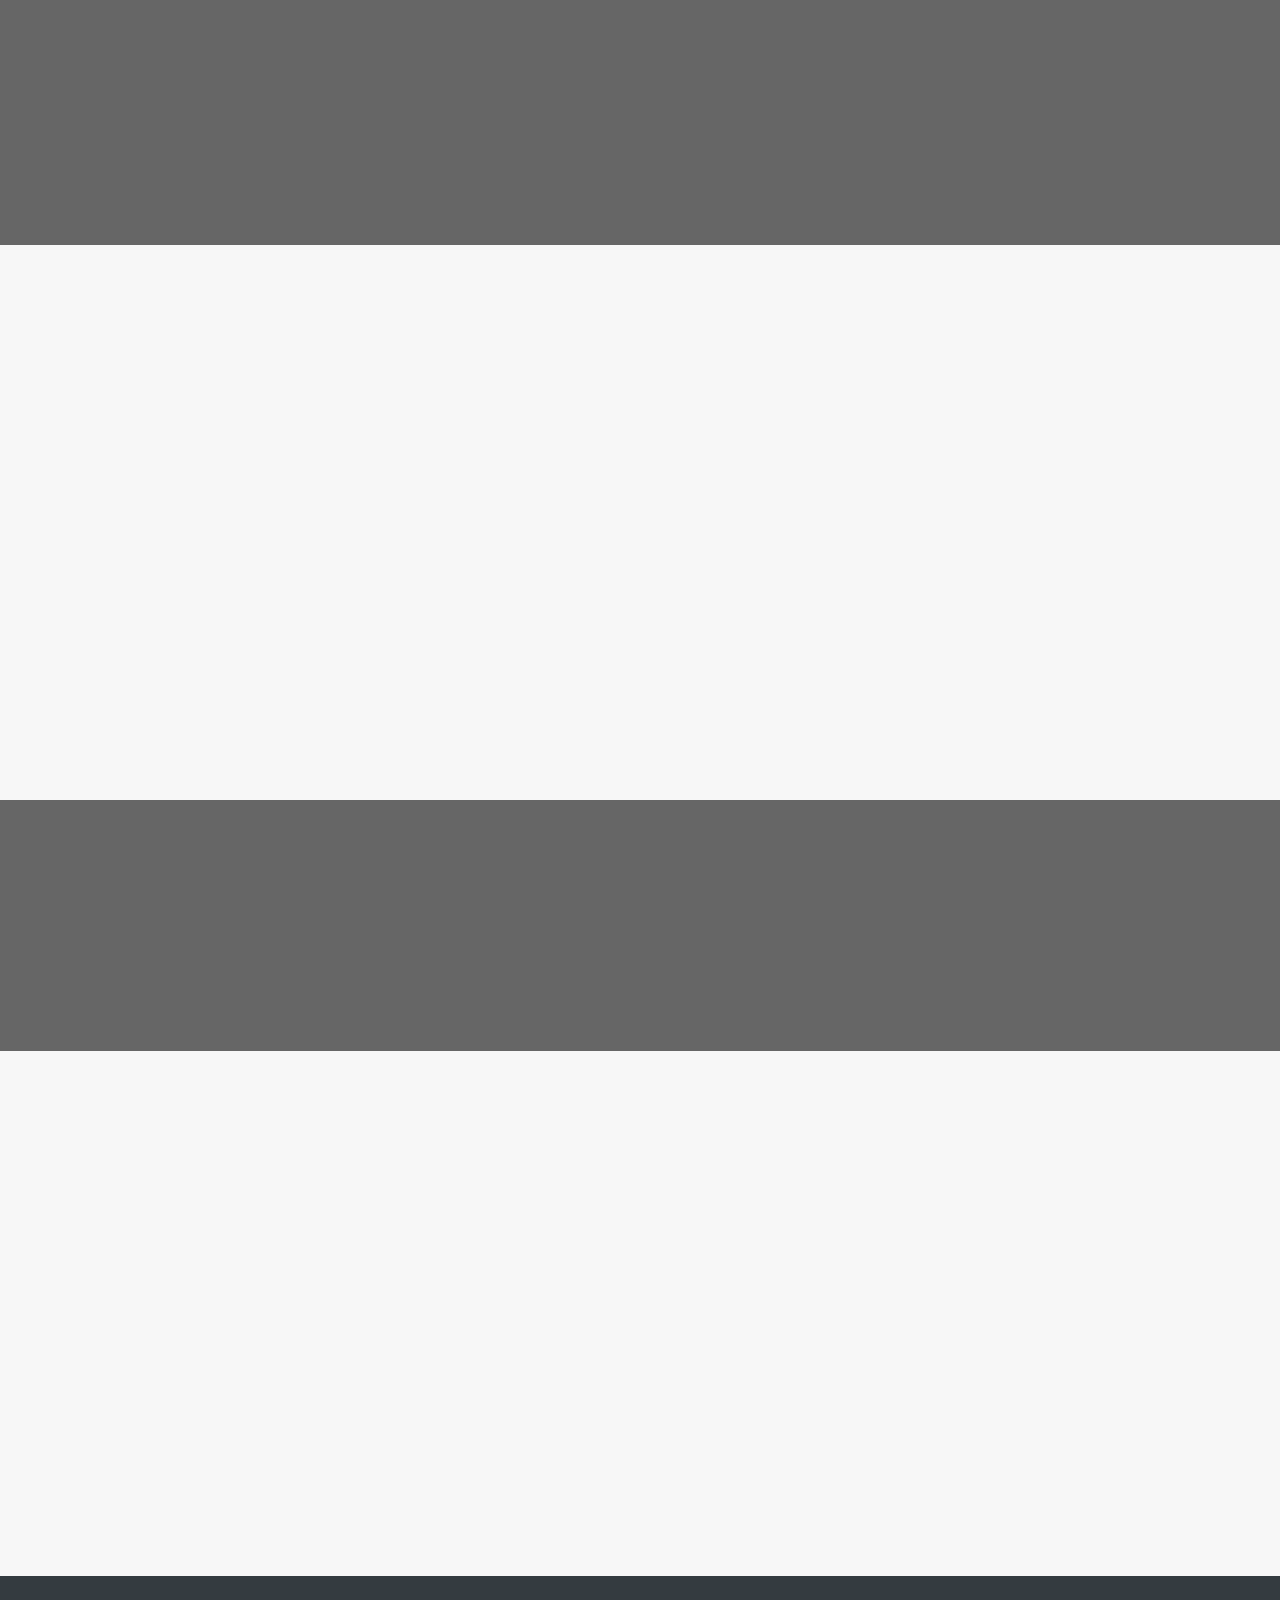
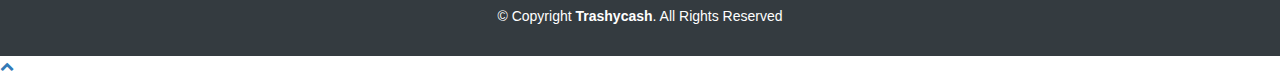
==== commit 0577325e: "Add files via upload" ====
--- a/index.html
+++ b/index.html
@@ -87,16 +87,16 @@
   <section id="about" class="sectionn">
       <div class="container">
           <div class="row">
-              <div class="col-md-6 col-md-offset-1">
-                  <h1 style=" color: #6fd396;">ABOUT US</h1>
-                  <p>Lorem ipsum dolor sit amet, consectetuer adipiscing elit. Aenean commodo ligula eget dolor. Aenean massa. Cum sociis natoque penatibus et magnis dis parturient montes, nascetur ridiculus mus. Donec quam felis, ultricies nec, pellentesque eu, pretium quis, sem. Nulla consequat massa quis enim. Donec pede justo, fringilla vel,  </p>
-                  <p>Lorem ipsum dolor sit amet, consectetuer adipiscing elit. Aenean commodo ligula eget dolor. Aenean massa. Cum sociis natoque penatibus et magnis dis parturient montes, nascetur ridiculus mus. Donec quam felis, ultricies nec, pellentesque eu, pretium quis, sem. Nulla consequat massa quis enim. Donec pede justo, fringilla vel,  </p>
-                  <p>Lorem ipsum dolor sit amet, consectetuer adipiscing elit. Aenean commodo ligula eget dolor. Aenean massa. Cum sociis natoque penatibus et magnis dis parturient montes, nascetur ridiculus mus. Donec quam felis, ultricies nec, pellentesque eu, pretium quis, sem. Nulla consequat massa quis enim. Donec pede justo, fringilla vel,  </p>
-              </div>
-
-              <div class="col-md-4 ">
+              <div class="col-md-10 col-md-offset-1">
+                  <h1 style=" " class="text-center">ABOUT US</h1>
+                  <p>Lorem ipsum dolor sit amet, consectetuer adipiscing elit. Aenean commodo ligula eget dolor. Aenean massa. Cum sociis natoque penatibus et magnis dis parturient montes, nascetur ridiculus mus. Donec quam felis, ultricies nec, pellentesque eu, pretium quis, sem. Nulla consequat massa quis enim. Donec pede justo, fringilla vel,  </p>
+                  <p>Lorem ipsum dolor sit amet, consectetuer adipiscing elit. Aenean commodo ligula eget dolor. Aenean massa. Cum sociis natoque penatibus et magnis dis parturient montes, nascetur ridiculus mus. Donec quam felis, ultricies nec, pellentesque eu, pretium quis, sem. Nulla consequat massa quis enim. Donec pede justo, fringilla vel,  </p>
+                  <p>Lorem ipsum dolor sit amet, consectetuer adipiscing elit. Aenean commodo ligula eget dolor. Aenean massa. Cum sociis natoque penatibus et magnis dis parturient montes, nascetur ridiculus mus. Donec quam felis, ultricies nec, pellentesque eu, pretium quis, sem. Nulla consequat massa quis enim. Donec pede justo, fringilla vel,  </p>
+              </div>
+
+              <!--<div class="col-md-4 ">
                   <img src="images/images.jpg" alt="" width="100%" style="height:400px; margin-bottom: 40px;">
-              </div>
+              </div>-->
           </div>
       </div>
 
@@ -106,7 +106,7 @@
 
   <section id="procedure" class="sectionn">
       <div class="container">
-          <h1 style="padding-bottom:66px" class="text-center">HOW TO GET IT DONE</h1>
+          <h1 style="padding-bottom:66px; color:#fff" class="text-center">HOW TO GET IT DONE</h1>
           
 
               <div class="row">
--- a/css/style.css
+++ b/css/style.css
@@ -8,9 +8,10 @@
 }
 
 #about{
-   background: #556b30;
-   color:#fff;
+   /*background: #556b30;*/
+   /*color:#fff;*/
    margin-bottom: 30px;
+   
 }
 /*--------------------------------------------------------------
 # Header
@@ -464,6 +465,9 @@
   background: #fff;
   background-size: cover;
   padding: 80px 0 60px 0;
+  background: linear-gradient(rgba(0, 0, 0, 0.6), rgba(0, 0, 0, 0.6)), url(../images/images.jpg) fixed center center;
+    /*background-size: cover;*/
+    padding: 80px 0;
 }
 
 #procedure .box {
